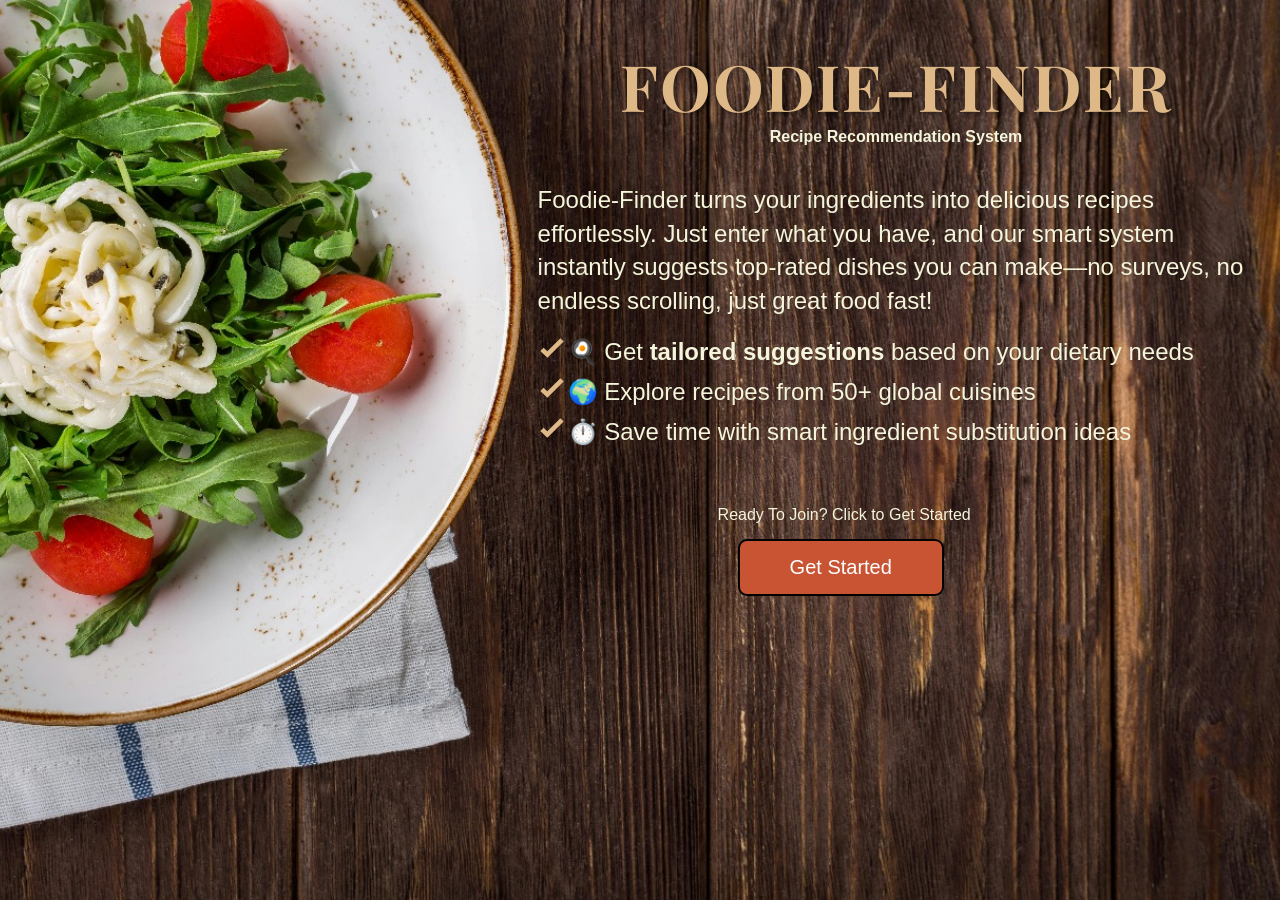
==== my_flask_app/templates/index.html @ 5cfa4cfd "LOGIN completed using flask" ====
<!DOCTYPE html>
<html lang="en">
  <head>
    <meta charset="UTF-8" />
    <meta name="viewport" content="width=device-width, initial-scale=1.0" />
    <title>Background Fix</title>
    <link href="https://fonts.googleapis.com/css2?family=Playfair+Display:wght@700&family=Poppins:wght@600&display=swap" rel="stylesheet">
    <style>
        body {
            margin: 0;
            font-family: Arial, Helvetica, sans-serif;
            height: 100vh;
            background-image: url("../static/home_bg.jpg");
            background-repeat: no-repeat;
            background-position: center center;
            background-size: cover;
            color: beige;
        }
        .info{
            margin-left: 42vw;
            margin-right: 2vw;
            display: flex;
            flex-direction: column;
            /* align-items: center; */
            /* justify-content: center; */
        }
        .title_div{
            display: flex;
            flex-direction: column;
            align-items: center;
            justify-content: center;
        }
        .title {
            font-family: 'Playfair Display', serif; 
            color: burlywood;
            font-size: 4rem;
            text-align: center;
            text-transform: uppercase; 
            letter-spacing: 2px; 
            text-shadow: 2px 2px 5px rgba(0, 0, 0, 0.5); 
            margin-bottom: 0px;
        }
        .tag{
            color: beige;
            font-size: 1rem;
            margin-top: 0px;
        }
        .description{
            font-size: 24px;
            color: beige;
            line-height: 1.4;
            margin-bottom: 8px;
        }
        .reasons ul {
            margin-top: 0px;
            font-size: 24px;
            list-style: none;
            padding-left: 0;
            color: beige;
        }

        .reasons li {
            font-size: 24px;
            margin: 12px 0;
            padding-left: 30px;
            background: url('data:image/svg+xml;utf8,<svg viewBox="0 0 12 12" xmlns="http://www.w3.org/2000/svg"><path d="M4 8.5L1 5.6l1.4-1.4L4 5.7 9.6.1 11 1.5z" fill="%23deb887"/></svg>') no-repeat left center;
        }
        .log{
            display: flex;
            flex-direction: column;
            justify-content: center;
            margin-left: 100px;
            margin-top: 20px;
        }
        .Ready{
            font-size: 16px;
            margin-left: 80px;
            margin-bottom: 0px;
        }
        .startbutton {
            font-size: 20px;
            margin-top: 15px;
            margin-left: 100px;
            background-color:rgb(201, 84, 52);
            color: white;
            border-radius: 9px;
            border: 2px solid black;
            padding: 15px 50px;
            cursor: pointer;
            transition: all 0.4s;
            position: relative;
            overflow: hidden;
        }

        .startbutton:hover {
            background-color: #ff0019;
            color: white;
        }

        
        .startbutton span {
            display: inline-block;
            position: relative;
            transition: 0.5s;
        }

        
        .startbutton span:after {
            content: '\00bb'; 
            position: absolute;
            opacity: 0;
            top: 0;
            right: -20px;
            transition: 0.5s;
        }

        /* Move text on hover */
        .startbutton:hover span {
            padding-right: 25px;
        }

        .startbutton:hover span:after {
            opacity: 1;
            right: 0;
        }
    </style>
  </head>

  <body>
    <div class="info">
        <div class="title_div">
            <h1 class="title">
                Foodie-Finder
            </h1>
            <h2 class="tag">
                Recipe Recommendation System
            </h2>
        </div>
        <p class="description">
            Foodie-Finder turns your ingredients into delicious recipes effortlessly. Just enter what you have, and our smart system instantly suggests top-rated dishes you can make—no surveys, no endless scrolling, just great food fast!
        </p>
        <div class="reasons">
            <ul>
                <li>🍳 Get <b>tailored suggestions</b> based on your dietary needs</li>
                <li>🌍 Explore recipes from 50+ global cuisines</li>
                <li>⏱️ Save time with smart ingredient substitution ideas</li>
            </ul>
        </div>
        <div class="log">
            <p class = "Ready">
                Ready To Join? Click to Get Started
            </p>
            <a href="{{ url_for('auth.login') }}">
                <button class="startbutton"><span>Get Started</span></button>
            </a>
        </div>

    </div>
  </body>
</html>
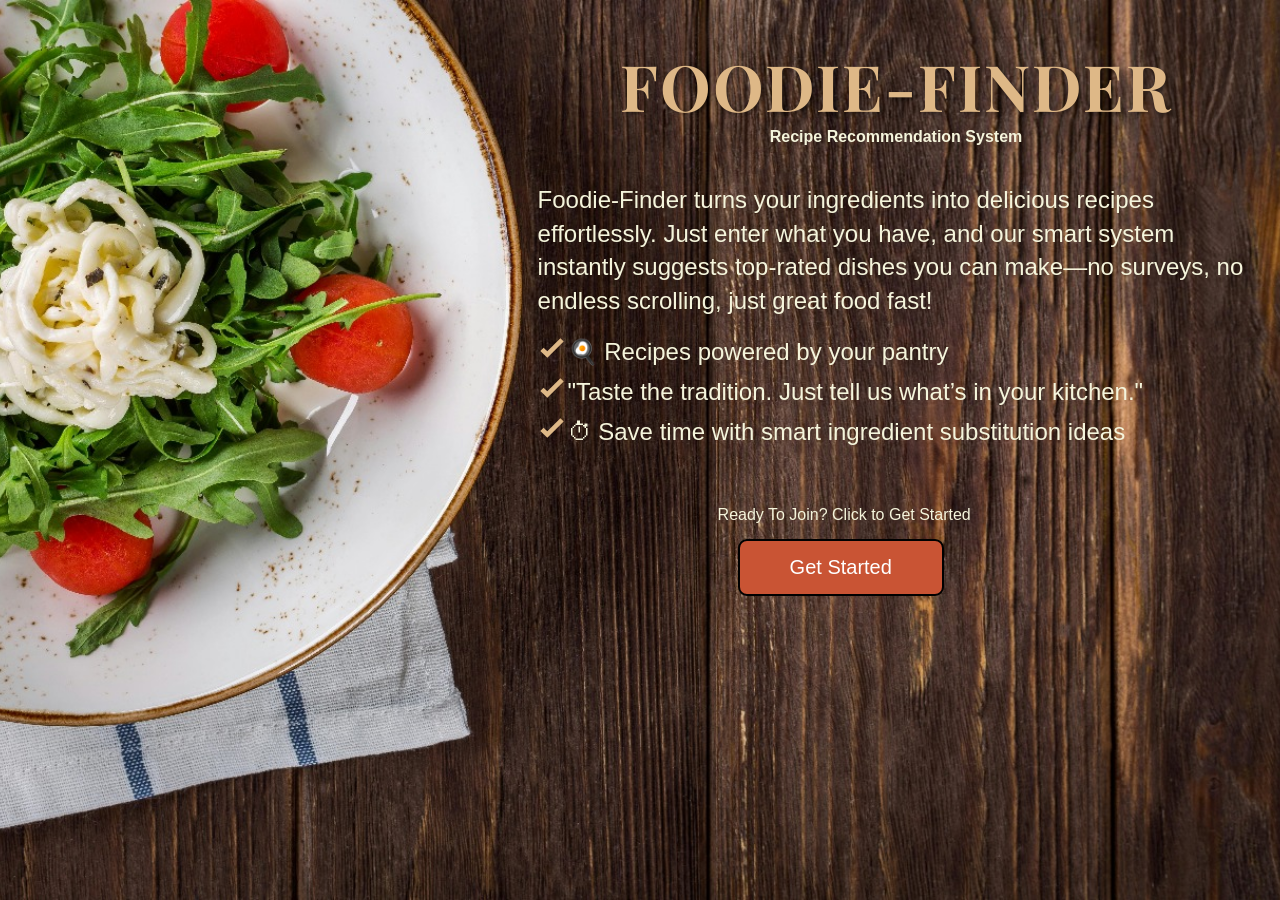
==== commit 480e6700: "final tweaks" ====
--- a/my_flask_app/templates/index.html
+++ b/my_flask_app/templates/index.html
@@ -3,7 +3,7 @@
   <head>
     <meta charset="UTF-8" />
     <meta name="viewport" content="width=device-width, initial-scale=1.0" />
-    <title>Background Fix</title>
+    <title>Home</title>
     <link href="https://fonts.googleapis.com/css2?family=Playfair+Display:wght@700&family=Poppins:wght@600&display=swap" rel="stylesheet">
     <style>
         body {
@@ -125,7 +125,6 @@
         }
     </style>
   </head>
-
   <body>
     <div class="info">
         <div class="title_div">
@@ -141,9 +140,9 @@
         </p>
         <div class="reasons">
             <ul>
-                <li>🍳 Get <b>tailored suggestions</b> based on your dietary needs</li>
-                <li>🌍 Explore recipes from 50+ global cuisines</li>
-                <li>⏱️ Save time with smart ingredient substitution ideas</li>
+                <li>🍳 Recipes powered by your pantry</li>
+                <li>"Taste the tradition. Just tell us what’s in your kitchen."</li>
+                <li>⏱ Save time with smart ingredient substitution ideas</li>
             </ul>
         </div>
         <div class="log">
@@ -157,4 +156,4 @@
 
     </div>
   </body>
-</html>
+</html>
